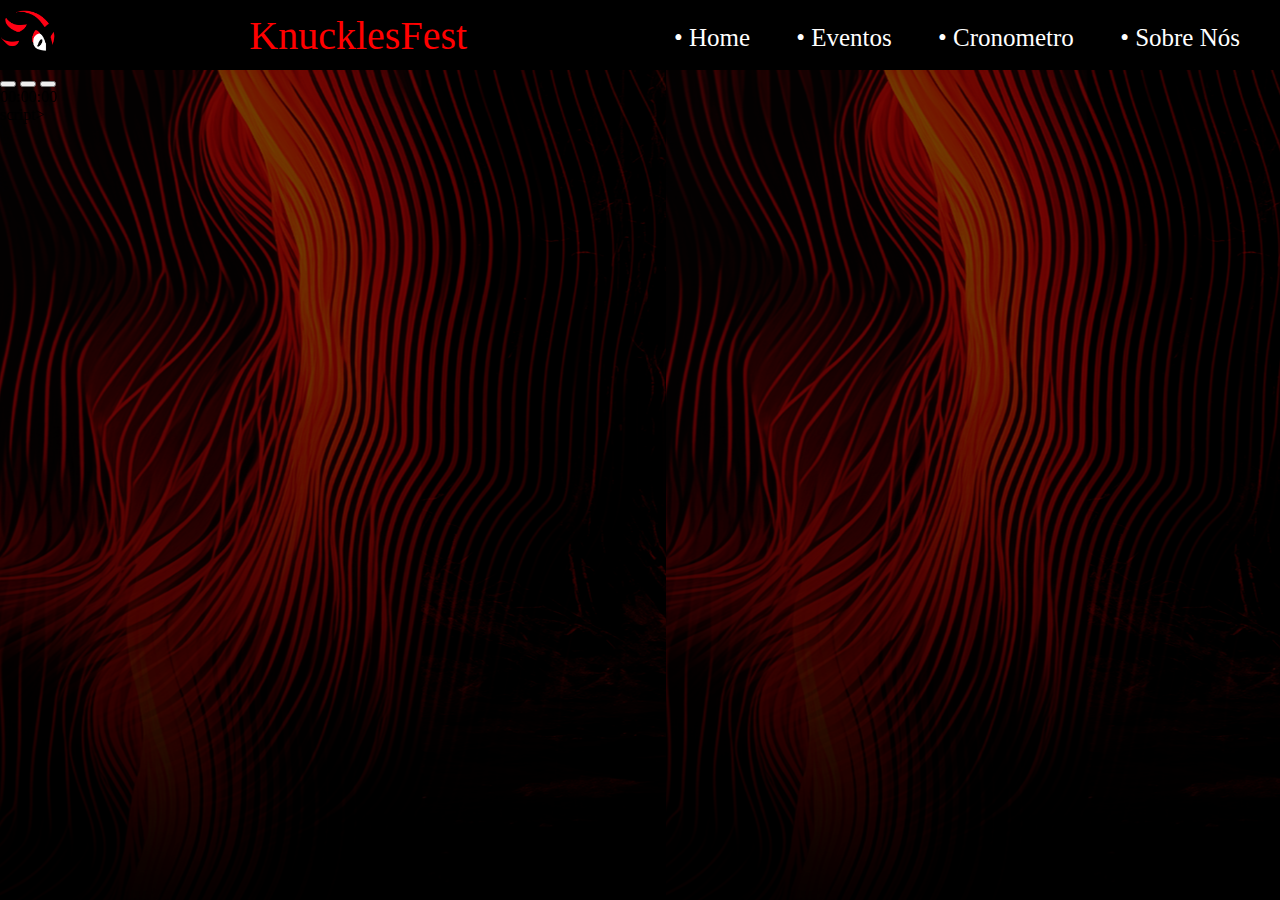
==== Projeto/index.html @ 0b4376ef "Add files via upload" ====
<!DOCTYPE html>
<html lang="en">
<head>
    <meta charset="UTF-8">
    <meta name="viewport" content="width=device-width, initial-scale=1.0">
    <link rel="stylesheet" href="./styles.css">
    <title>Document</title>

</head>
<body style="margin: 0;" background="./Captura de tela 2024-10-30 152647.png">
    <div id="Navbar">
        <img src="./favpng_shadow-the-hedgehog-sonic-the-hedgehog-sonic-jump-tails-logo.png" alt="shadow">
        <p>KnucklesFest</p>
        <div>
            <p></p>
            <a href="#Desc">• Home</a>
            <a href="#List">• Eventos</a>
            <a href="#Timer">• Cronometro</a>
            <a href="">• Sobre Nós</a>
        
        </div>
    </div>
    <div id="Buttons">
        <button></button>
        <button></button>
        <button></button>
    </div>
    <div id="Desc">

    </div>
    <div id="List">

    </div>
    <div id="Timer">

        <div id ="data"></div>
        <div id="hora">00:00:00</div>

        
        
    </div>

    <body src="./java.js"></body>script>
</body>
</html>
---- Projeto/styles.css ----
body{
   background-color: rgb(43, 131, 207);
}

#Navbar{
display: flex;
justify-content: space-between;
align-items: center;
gap: 20px;
background-color: black;
height: 70px;
color: white;
font-size: 25px;
}

#Navbar img{
   height: 50px;
}

#Navbar p{
   font-size: 40px;
   color: red;
}

#Navbar a{
   text-decoration: none;
   color: white;
   padding: 20px 20px 20px 20px;
}

#Navbar a:hover{
   color: rgb(63, 146, 179);
   background-color: rgb(255, 191, 17);
   border-radius: 10px
}

#Navbar div{
   padding: 0 0 35px 0;
   margin: 0 20px 0 0;
}
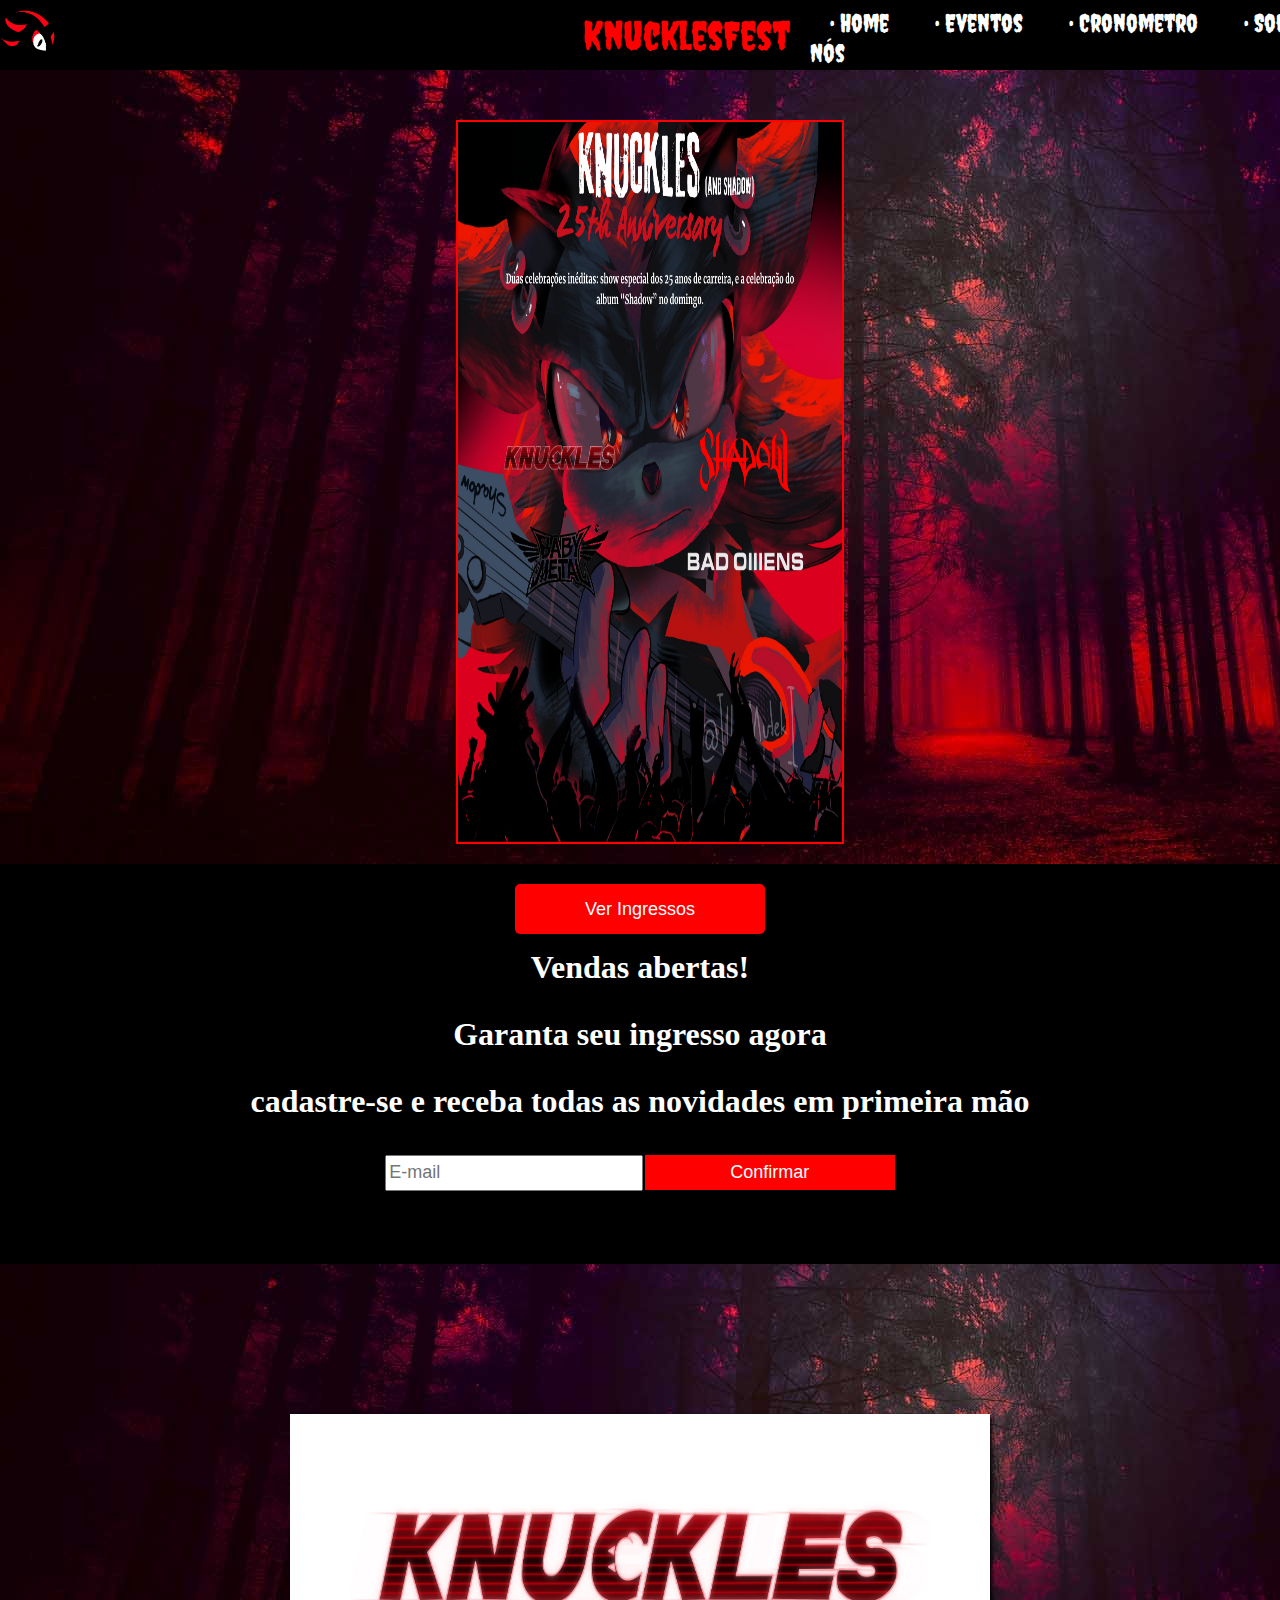
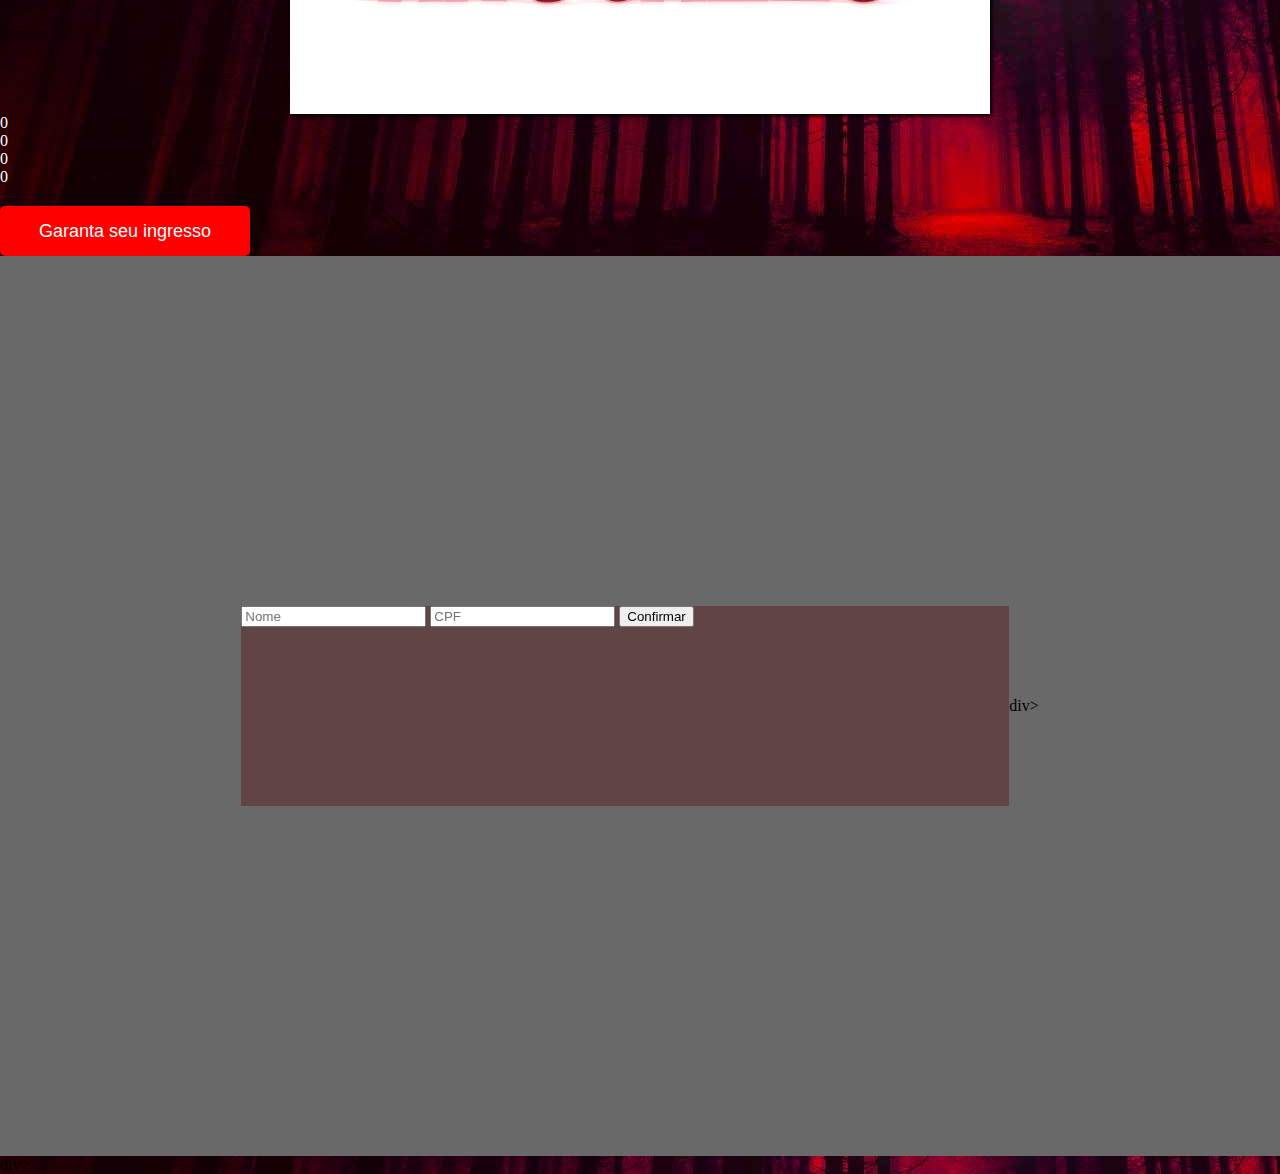
==== commit 01844c78: "Projeto V0.5" ====
--- a/Projeto/index.html
+++ b/Projeto/index.html
@@ -5,41 +5,108 @@
     <meta name="viewport" content="width=device-width, initial-scale=1.0">
     <link rel="stylesheet" href="./styles.css">
     <title>Document</title>
+    <link rel="preconnect" href="https://fonts.googleapis.com">
+    <link rel="preconnect" href="https://fonts.gstatic.com" crossorigin>
+    <link href="https://fonts.googleapis.com/css2?family=Creepster&display=swap" rel="stylesheet">
 
 </head>
-<body style="margin: 0;" background="./Captura de tela 2024-10-30 152647.png">
+
+<body style="margin: 0;" background="./red_forest_artistic_minimalism_retrowave_vaporwave_hd_vaporwave-1920x1080.jpg">
     <div id="Navbar">
         <img src="./favpng_shadow-the-hedgehog-sonic-the-hedgehog-sonic-jump-tails-logo.png" alt="shadow">
         <p>KnucklesFest</p>
-        <div>
+        <div> 
             <p></p>
             <a href="#Desc">• Home</a>
             <a href="#List">• Eventos</a>
             <a href="#Timer">• Cronometro</a>
             <a href="">• Sobre Nós</a>
+        </div>
+    </div><!--NAVbar-->
+
+<div  id ="Flex-Events">
+     <div id =Events>
+        <img src="./Knuck.png" alt="logo">
         
-        </div>
-    </div>
-    <div id="Buttons">
-        <button></button>
-        <button></button>
-        <button></button>
-    </div>
+        </div><!--Events-->
+    </div><!--Flex_Events-->
+
+
+ <div id = "background-bay"> 
+    <div id ="Bay">
+        <button type="button" id="Ingressos">Ver Ingressos</button>
+        <h1>Vendas abertas!</h1>
+        <h1>Garanta seu ingresso agora</h1>
+         <h1>cadastre-se e receba todas as novidades em primeira mão</h1>
+
+         
+            <div id ="submit">
+                <input type="text" name="" id="email" placeholder="E-mail">  
+                <button id="Confirmar">Confirmar </button>
+            </div><!--Submit-->
+            
+    </div><!--Bay-->
+</div><!--background-bay-->
+<div id = "upper">
+    <div id ="carrosel">
+        <div id ="Containe_img">
+            <img src="./knuckles logo.jpg" alt="Banda_1">
+            <img src="./Shadowlogo.jpg" alt="Banda_2">
+            <img src="./Babymetal-Logo.jpg" alt="Banda_3">
+            <img src="./bad omens logo.png" alt="Banda_4">
+    
+        </div><!--Container_img-->
+    </div><!--carrosel-->
+</div><!--upper-->
+
+
+   
+   
+   
+   
+   
+   
+   
+   
+   
+   
+   
+   
+   
+   
+   
+   
+   
+   
+   
+   
+   
+   
+   
     <div id="Desc">
 
-    </div>
+    </div><!--Desc-->
     <div id="List">
 
-    </div>
-    <div id="Timer">
+    </div><!--List-->
 
-        <div id ="data"></div>
-        <div id="hora">00:00:00</div>
 
-        
-        
-    </div>
+    <div id="contador">
+        <div id="dias">0</div>
+        <div id="horas">0</div>
+        <div id="minutos">0</div>
+        <div id="segundos">0</div>
+    </div><!--Timer-->
+    <button type="button" id="Ingressos">Garanta seu ingresso</button>
 
-    <body src="./java.js"></body>script>
+    <div class="janela" id="id">
+        <div class="cadastro">
+            <input type="text" name="" id="cadastro" placeholder="Nome">
+            <input type="text" name="" id="cadastro" placeholder="CPF">    
+            <button id="cadastroconfirmar">Confirmar </button>
+        </div>div>
+    </div>div>
+    
+    <script src="./java.js"></script>
 </body>
 </html>--- a/Projeto/styles.css
+++ b/Projeto/styles.css
@@ -1,6 +1,14 @@
 body{
    background-color: rgb(43, 131, 207);
 }
+
+.creepster-regular {
+   font-family: "Creepster", system-ui;
+   font-weight: 400;
+   font-style: normal;
+ }
+
+/* ------------------- NAVBAR */
 
 #Navbar{
 display: flex;
@@ -20,21 +28,169 @@
 #Navbar p{
    font-size: 40px;
    color: red;
+   font-family: "Creepster";
+   padding: 0 0 0 500px;
 }
 
 #Navbar a{
    text-decoration: none;
    color: white;
    padding: 20px 20px 20px 20px;
+   font-family: "Creepster";
 }
 
-#Navbar a:hover{
-   color: rgb(63, 146, 179);
-   background-color: rgb(255, 191, 17);
-   border-radius: 10px
+#Navbar a:hover {
+   color: rgb(255, 255, 255);
+   background-color: rgba(255, 53, 17, 0.856);
+   border-radius: 20px;
+   text-decoration: underline;
 }
 
 #Navbar div{
    padding: 0 0 35px 0;
    margin: 0 20px 0 0;
+
+}
+
+/* ------------------- EVENTOS */
+
+#Flex-Events{
+   display: flex;
+   align-items: center;
+   justify-content: Center;
+   margin-top: 50px;
+   margin-left: 20px;
+   margin-bottom: 20px;
+}
+
+#Events img{
+   width: 30vw;
+   height: 80vh;
+}
+
+#Events{
+   
+   width: 30vw;
+   height: 80vh;
+   background-color: #696969;
+   border:solid 2px red;
+}
+
+
+#background-bay{
+   background-color: black;
+   width: 100%;
+   height: 400px;
+   
+
+}
+
+#Bay{
+   display: flex;
+   color: white;
+   align-items: center;
+   justify-content: center;
+   flex-direction: column;
+
+}
+
+#Ingressos{
+
+   background-color: red;
+   color: white;
+   border: 0px;
+   width: 250px;
+   height: 50px;
+   border-radius: 5px;
+   font-size: 18px;
+   margin-top: 20px;
+}
+
+#Confirmar{
+   background-color: red;
+   color: white;
+   border: 0px;
+   width: 250px;
+   height: 35px;
+   margin-top: 20px;
+   margin-left: -3px;
+   font-size: 18px;
+}
+
+#email{
+   width:250px;
+   height: 30px;
+   font-size: 18px;
+
+}
+
+#submit{
+   font-size: 18px;
+   flex-direction: row;
+}
+
+#background-bay h1{
+margin: 15px;
+   
+
+}
+
+#carrosel{
+display: flex;
+box-shadow: 2px 2px 4px black;
+overflow: hidden;
+width: 700px;
+height: 300px;
+
+
+}
+
+#Containe_img{
+   display: flex;
+   transition: transform 0.43s ease-in-out;
+   transform: translateX(0);
+}
+
+#Containe_img img{
+   width: 700px;
+   height: 300px;
+}
+
+#upper{
+   display:flex;
+   align-items: center;
+   justify-content: center;
+   margin-top: 150px;
+}
+
+/* ------------------- CONTAGEM */
+
+#contador{
+   color: white;
+}
+
+
+
+/* ------------------- Comprar Ingresso */
+
+.janela{
+   width: 100vw;
+   height: 100vh;
+   position: relative;
+   top: 0;
+   left: 0;
+   background-color: #696969;
+   display: flex;
+   align-items: center;
+   justify-content: center;
+   z-index: 999;
+}
+
+.cadastro{
+
+   width: 60%;
+   min-width: 450px;
+   min-height: 200px;
+   background-color: rgba(90, 37, 37, 0.541);
+   backdrop-filter: blur(10px);
 }